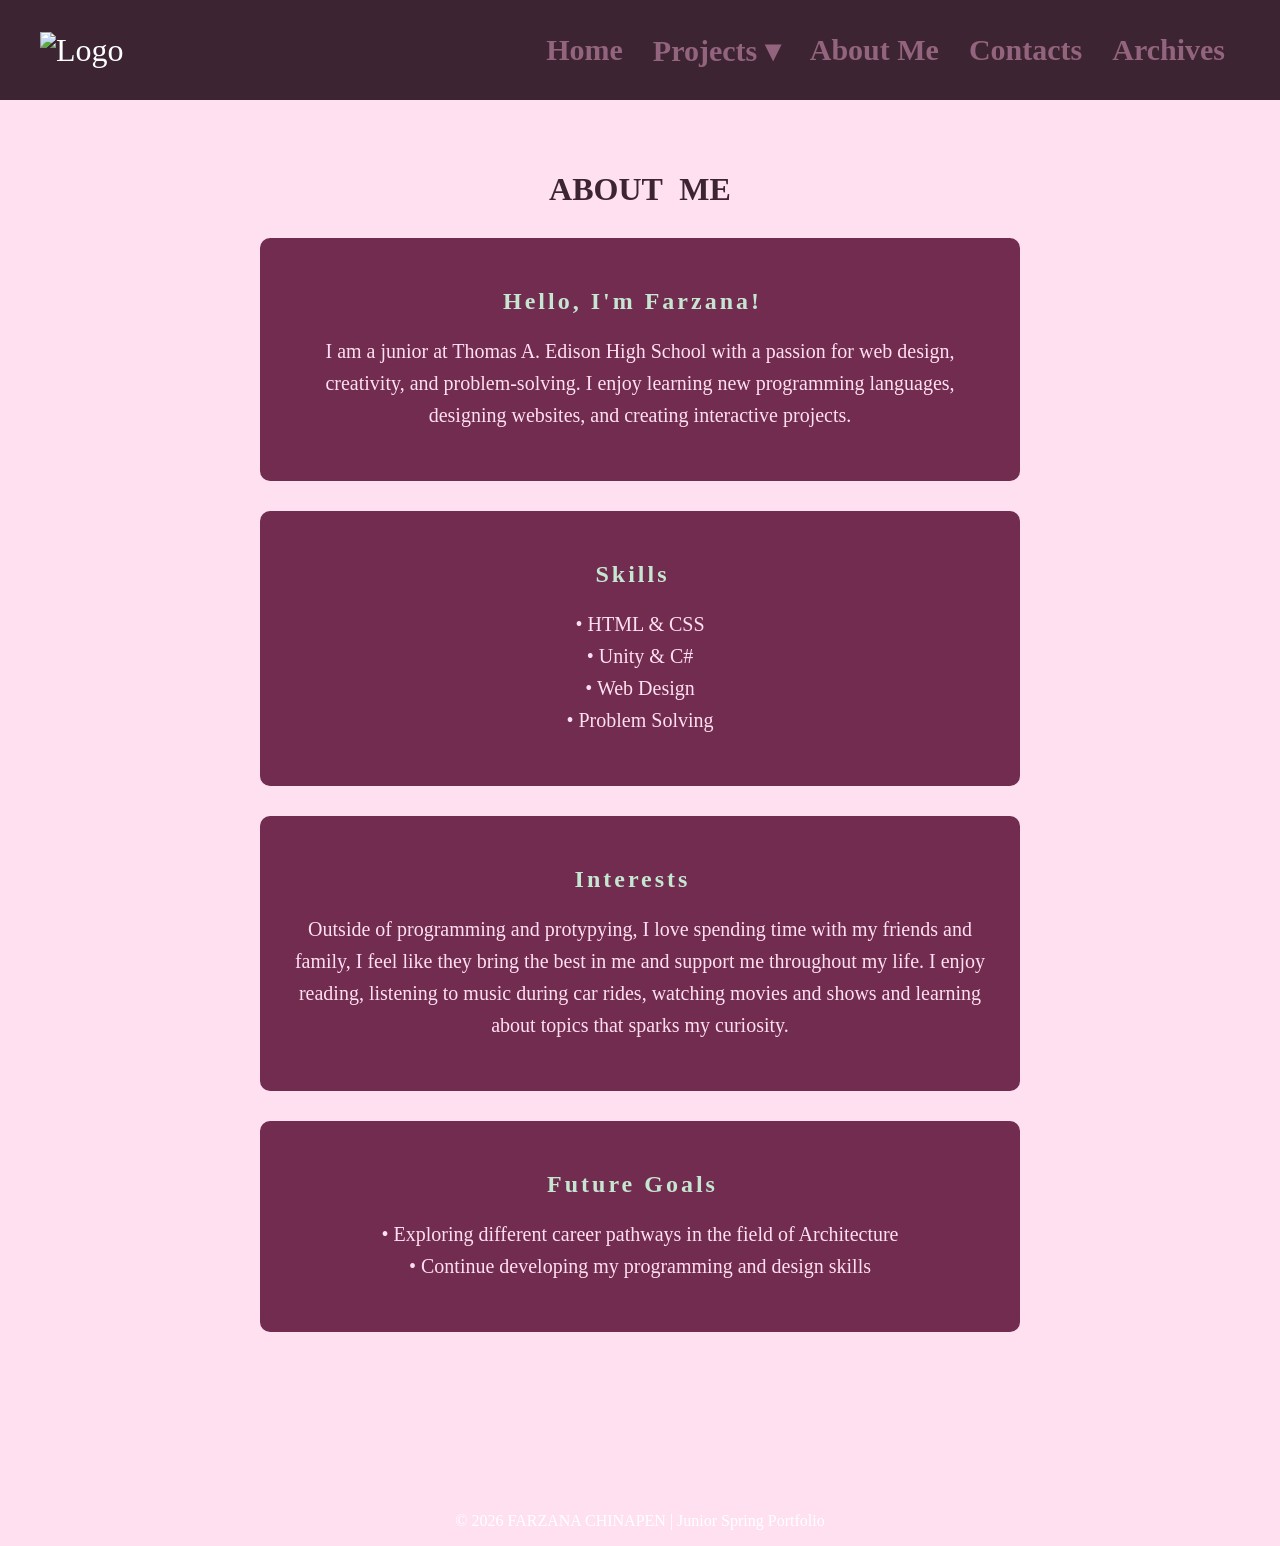
==== about.html @ 126d2278 "archive nav bar" ====
<!DOCTYPE html>
<html>
<head>
    <title>ABOUT ME | FARZANA CHINAPEN</title>
    <link rel="stylesheet" href="home.css">
    <link rel="icon" type="image/x-icon" href="Favicon-pin.png">
</head>

<body>

<nav>
    <div class="logo">
        <img src="Favicon-pin.png" alt="Logo" width="60px">
    </div>

    <ul>
        <li><a href="index.html">Home</a></li>

        <li class="dropdown">
            <a href="projects.html">Projects ▾</a>

            <ul class="dropdown-menu">
                <li><a href="unity-projects.html">Unity Projects</a></li>
                <li><a href="labs.html">Labs</a></li>
            </ul>
        </li>

        <li><a href="about.html">About Me</a></li>
        <li><a href="contact.html">Contacts</a></li>
        <li><a href="archive.html">Archives</a> </li>
    </ul>
</nav>

<div class="container">

    <h1>ABOUT ME</h1>

    <div class="card">

        <h2>Hello, I'm Farzana!</h2>

        <p>
            I am a junior at Thomas A. Edison High School with a passion
            for web design, creativity, and problem-solving.
            I enjoy learning new programming languages,
            designing websites, and creating interactive projects.
        </p>

    </div>

    <div class="card">

        <h2>Skills</h2>

        <p>
            • HTML & CSS<br>
            • Unity & C#<br>
            • Web Design<br>
            • Problem Solving
        </p>

    </div>

    <div class="card">

        <h2>Interests</h2>

        <p>
            Outside of programming and protypying, I love spending time with my friends and family, I feel like they bring the best in me and support me throughout my life. I enjoy reading, listening to music during car rides, watching movies and shows and learning about topics that sparks my curiosity.   
        </p>

    </div>

    <div class="card">

        <h2>Future Goals</h2>

        <p>
            • Exploring different career pathways in the field of Architecture<br>
            • Continue developing my programming and design skills<br>
            
        </p>

    </div>

</div>

<footer>
    <p>© <span id="year"></span> FARZANA CHINAPEN | Junior Spring Portfolio</p>
</footer>

<script>
document.getElementById("year").textContent =
new Date().getFullYear();
</script>

</body>
</html>
---- home.css ----
body{
  font-family:fantasy;
  text-align: center;
  color: #ffffff;
  margin: 0;
  background-color: #FFE0F0; 
}

h1 {
  color:#3c2432;
  text-align: center;
  word-spacing: 9px;
}

nav a{
  text-decoration:none;
  margin:0 15px;
}

.container{
  padding: 50px;
  text-align: middle;
}

.card{
  background:#722c4f;
  padding:30px;
  max-width:700px;
  border-radius:10px;
} 

.resource-card {
  background-color: #722c4f;
  padding: 8px; 
  max-width:700px;
  margin: auto;
  text-align:middle;
  border-radius: 10px;
}
nav{
  background:#3c2432;
  height:100px;
  display:flex;
  justify-content:space-between;
  align-items:center;
  padding:0 40px;
}

.logo{
  font-size:32px;
}

nav ul{
  list-style:none;
  display:flex;
  align-items:center;
 
}

nav ul li{
  position:relative;
}

nav a{
  color:#92647d;
  text-decoration:none;
  font-size:30px;
  font-weight:bold;
  transition:.3s;
}

nav a:hover{
  color:#e8b4d7;
}


/* Dropdown */

.dropdown-menu{
  position:absolute;
  top:45px;
  left:0;
  background:#722c4f;
  min-width:220px;
  border-radius:12px;
  display:none;
  flex-direction:column;
  padding:10px 0;
  z-index:1000;
}

.dropdown-menu li{
  width:100%;
}

.dropdown-menu a{
  display:block;
  padding:12px 20px;
  font-size:18px;
}

.dropdown-menu a:hover{
  background:#722c4f;
}

.dropdown:hover .dropdown-menu{
  display:flex;
}
 
footer{
    text-align:center;
    margin-top:100px;
    color:white;
}

.project-grid{
    display:flex;
    justify-content:center;
    gap:40px;
    flex-wrap:wrap;
    margin-top:40px;
}

.project-card{
    background:#722c4f;
    width:350px;
    padding:30px;
    border-radius:15px;
    text-decoration:none;
    color:#cb92b0;
    transition:0.3s;
    box-shadow:0 4px 10px rgba(0,0,0,0.2);
}

.project-card:hover{
    transform:translateY(-8px);
    background:#E0FFEB;
    color: #30804B;
}

.project-card h2{
    margin-bottom:15px;
    text-align:center;
}

.project-card p{
    font-size:18px;
    line-height:1.5;
}

.card img{
    margin-top:15px;
    margin-bottom:15px;
    border-radius:10px;
    max-width:45%;
}

.card h2{
    color:#92647d;
    margin-right:15px;
}

.card p{
    color:#dea6cf;
    font-size:18px;
    line-height:1.6;
}


.skill-images {
  display: flex;
  justify-content: center;
  gap: 1.5em;
  margin-top: 1em;
}

.picture {
  transition: transform 0.2s ease;
}
.picture:hover {
  transform: scale(1.05);
}

.link-pic {
  height: 80px;
  width: 80px;
  border-radius: 10px;
  border: 2px solid white;
  object-fit: cover;
}


.card{
  background:#722c4f;
  padding:30px;
  max-width:700px;
  margin:30px auto;
  border-radius:10px;
  text-align:center;
}

.card h2{
  color:#fbfcfa;
  margin-bottom:15px;
}

.card p{
  color:#92647d;
  font-size:20px;
  line-height:1.6;
}

.card img{
  border-radius:50%;
  margin-bottom:20px;
  border:4px solid #D3A1BE;
}

.card p{
  color:#FFE0F0;
  font-size:20px;
  
}

.card h2{
  color:#c5e6d0;
  letter-spacing: 3px;
}
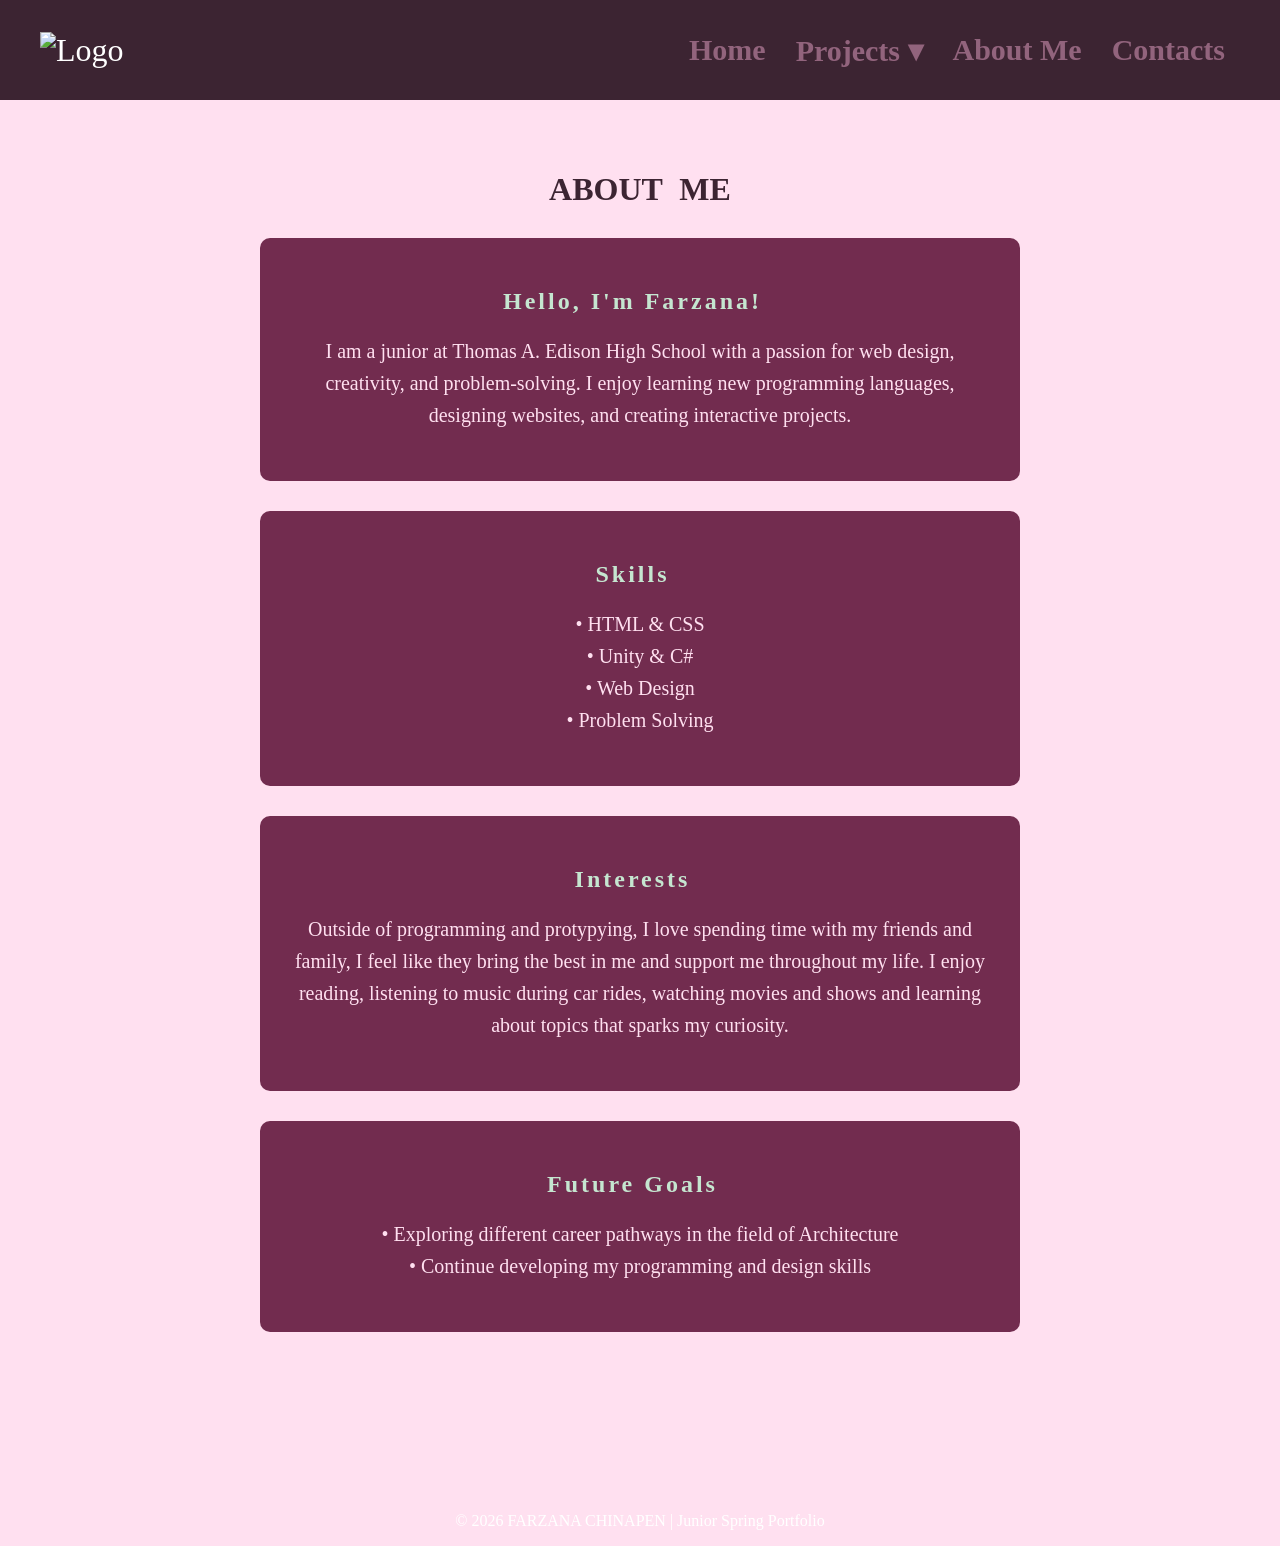
==== commit 840b8374: "dont need a archive page no more" ====
--- a/about.html
+++ b/about.html
@@ -27,7 +27,6 @@
 
         <li><a href="about.html">About Me</a></li>
         <li><a href="contact.html">Contacts</a></li>
-        <li><a href="archive.html">Archives</a> </li>
     </ul>
 </nav>
 
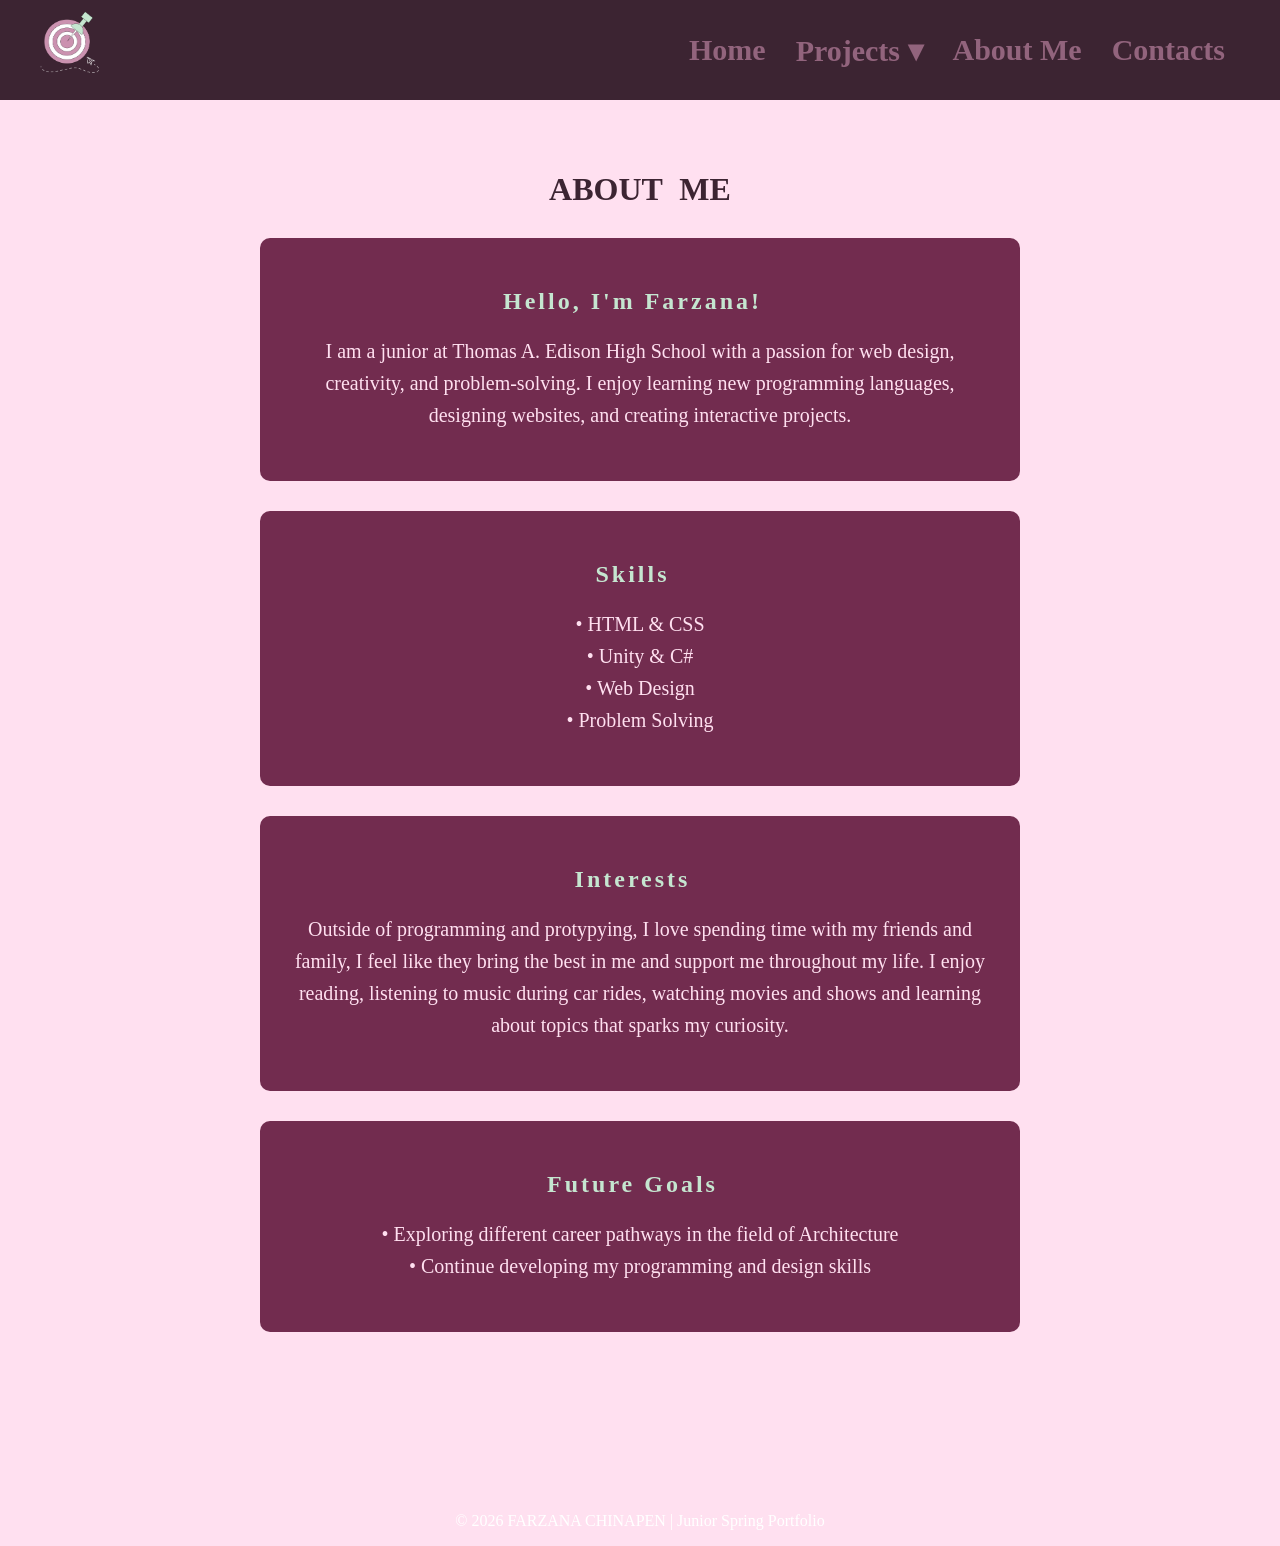
==== commit f5548316: "new fabiconnn" ====
--- a/about.html
+++ b/about.html
@@ -3,14 +3,14 @@
 <head>
     <title>ABOUT ME | FARZANA CHINAPEN</title>
     <link rel="stylesheet" href="home.css">
-    <link rel="icon" type="image/x-icon" href="Favicon-pin.png">
+    <link rel="icon" type="image/x-icon" href="NewFabicon.png">
 </head>
 
 <body>
 
 <nav>
     <div class="logo">
-        <img src="Favicon-pin.png" alt="Logo" width="60px">
+        <img src="NewFabicon.png" alt="Logo" width="60px">
     </div>
 
     <ul>
@@ -22,6 +22,7 @@
             <ul class="dropdown-menu">
                 <li><a href="unity-projects.html">Unity Projects</a></li>
                 <li><a href="labs.html">Labs</a></li>
+                <li><a href= "comp.html">Compeitions</a></li>
             </ul>
         </li>
 
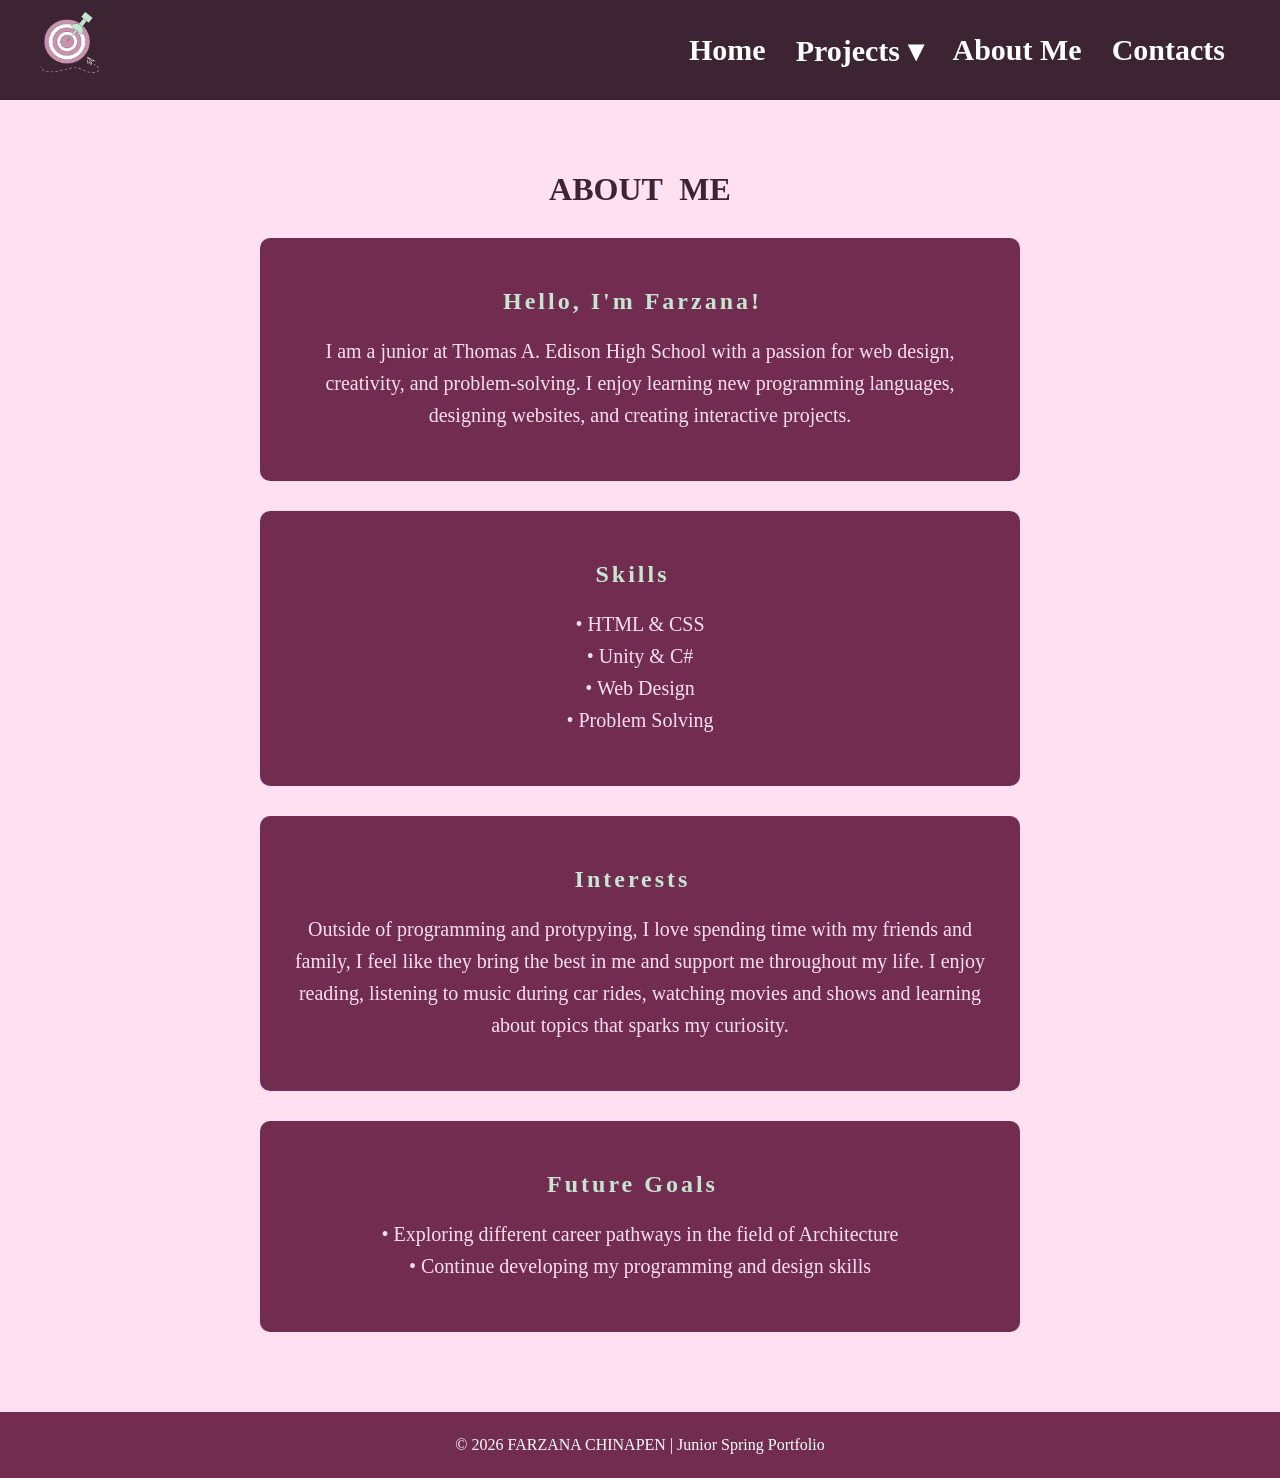
==== commit 3a512681: "fixed footer" ====
--- a/about.html
+++ b/about.html
@@ -85,10 +85,9 @@
 
 </div>
 
-<footer>
+<footer class="resource-card">
     <p>© <span id="year"></span> FARZANA CHINAPEN | Junior Spring Portfolio</p>
 </footer>
-
 <script>
 document.getElementById("year").textContent =
 new Date().getFullYear();
--- a/home.css
+++ b/home.css
@@ -1,7 +1,7 @@
 body{
   font-family:fantasy;
   text-align: center;
-  color: #ffffff;
+  color: #722c4f;
   margin: 0;
   background-color: #FFE0F0; 
 }
@@ -32,11 +32,14 @@
 .resource-card {
   background-color: #722c4f;
   padding: 8px; 
-  max-width:700px;
+  
   margin: auto;
   text-align:middle;
-  border-radius: 10px;
-}
+  
+}
+
+
+
 nav{
   background:#3c2432;
   height:100px;
@@ -110,7 +113,7 @@
 footer{
     text-align:center;
     margin-top:100px;
-    color:white;
+    color:rgb(255, 255, 255);
 }
 
 .project-grid{
@@ -122,12 +125,11 @@
 }
 
 .project-card{
-    background:#722c4f;
     width:350px;
     padding:30px;
     border-radius:15px;
     text-decoration:none;
-    color:#cb92b0;
+    color:#722c4f;
     transition:0.3s;
     box-shadow:0 4px 10px rgba(0,0,0,0.2);
 }
@@ -182,12 +184,23 @@
 }
 
 .link-pic {
-  height: 80px;
-  width: 80px;
-  border-radius: 10px;
-  border: 2px solid white;
+  height: 100px;
+  width: 101px;
   object-fit: cover;
 }
+
+a:link {
+  color: rgb(255, 255, 255);
+  background-color: transparent;
+  text-decoration: none;
+}
+
+a:visited {
+  color: pink;
+  background-color: transparent;
+  text-decoration: none;
+}
+
 
 
 .card{
@@ -211,9 +224,7 @@
 }
 
 .card img{
-  border-radius:50%;
-  margin-bottom:20px;
-  border:4px solid #D3A1BE;
+  margin: center;
 }
 
 .card p{
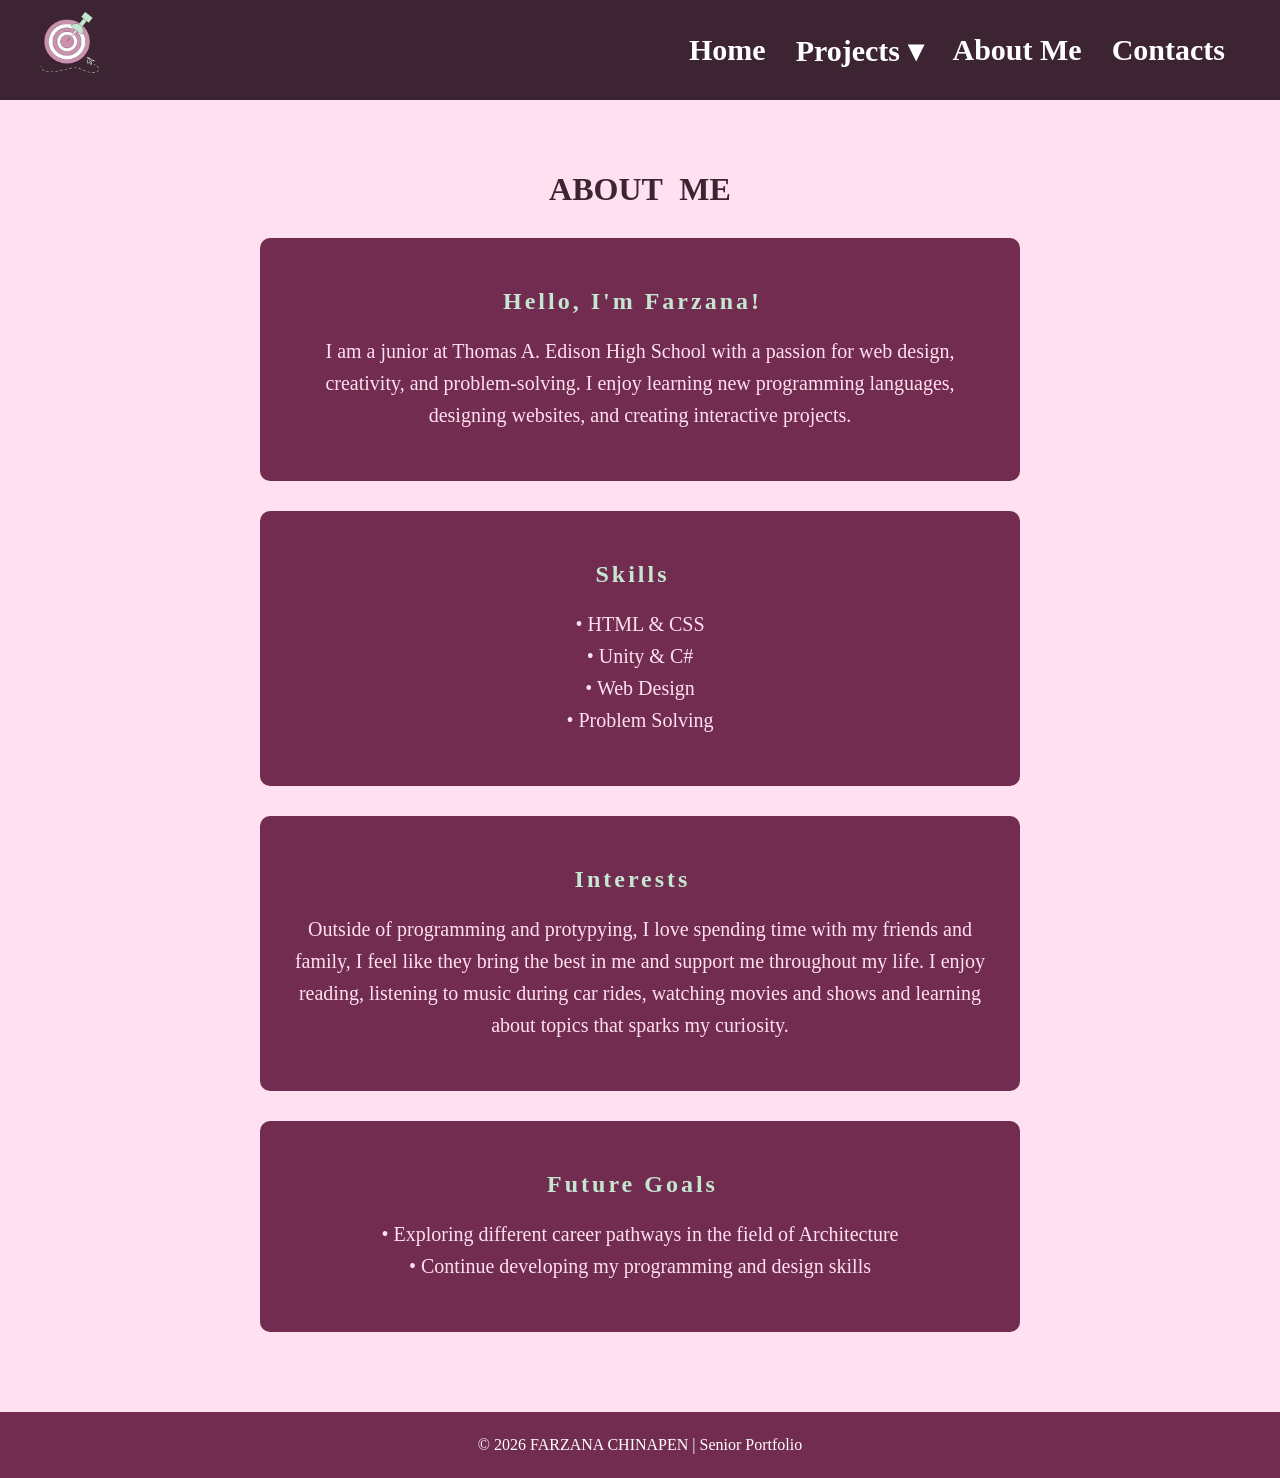
==== commit a92b8d89: "changed junior to senior" ====
--- a/about.html
+++ b/about.html
@@ -86,7 +86,7 @@
 </div>
 
 <footer class="resource-card">
-    <p>© <span id="year"></span> FARZANA CHINAPEN | Junior Spring Portfolio</p>
+    <p>© <span id="year"></span> FARZANA CHINAPEN | Senior Portfolio</p>
 </footer>
 <script>
 document.getElementById("year").textContent =
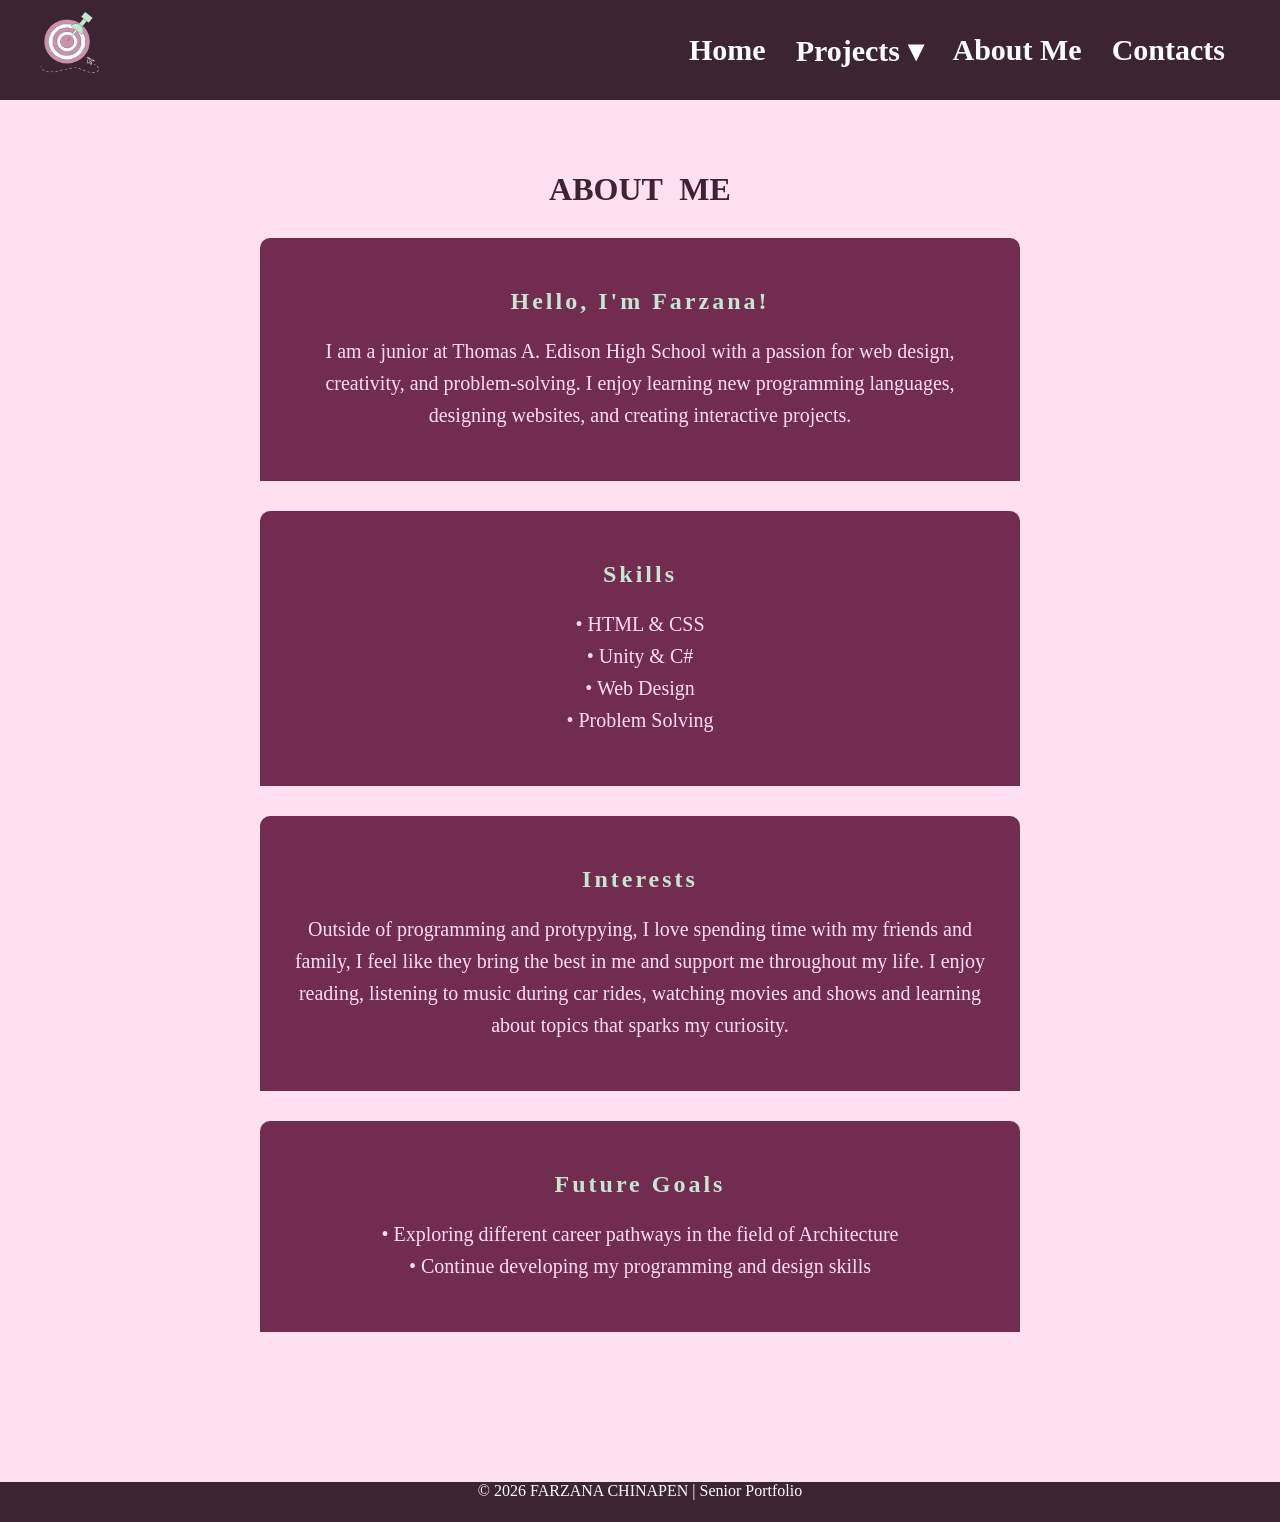
==== commit b49497a1: "fixed fotter more" ====
--- a/about.html
+++ b/about.html
@@ -85,7 +85,7 @@
 
 </div>
 
-<footer class="resource-card">
+<footer class="resourcefooter-card">
     <p>© <span id="year"></span> FARZANA CHINAPEN | Senior Portfolio</p>
 </footer>
 <script>
--- a/home.css
+++ b/home.css
@@ -10,32 +10,6 @@
   color:#3c2432;
   text-align: center;
   word-spacing: 9px;
-}
-
-nav a{
-  text-decoration:none;
-  margin:0 15px;
-}
-
-.container{
-  padding: 50px;
-  text-align: middle;
-}
-
-.card{
-  background:#722c4f;
-  padding:30px;
-  max-width:700px;
-  border-radius:10px;
-} 
-
-.resource-card {
-  background-color: #722c4f;
-  padding: 8px; 
-  
-  margin: auto;
-  text-align:middle;
-  
 }
 
 
@@ -67,6 +41,7 @@
 nav a{
   color:#92647d;
   text-decoration:none;
+  margin:0 15px;
   font-size:30px;
   font-weight:bold;
   transition:.3s;
@@ -96,25 +71,38 @@
   width:100%;
 }
 
-.dropdown-menu a{
+.dropdown-menu a {
   display:block;
   padding:12px 20px;
   font-size:18px;
 }
 
-.dropdown-menu a:hover{
+.dropdown-menu a:hover {
   background:#722c4f;
 }
 
 .dropdown:hover .dropdown-menu{
   display:flex;
 }
- 
-footer{
-    text-align:center;
-    margin-top:100px;
-    color:rgb(255, 255, 255);
-}
+
+.container{
+  padding: 50px;
+  text-align: middle;
+}
+
+/* Links*/
+
+ a:link {
+  color: rgb(255, 255, 255);
+  text-decoration: none;
+}
+
+a:visited {
+  color: pink;
+  text-decoration: none;
+}
+
+/* Project Cards */
 
 .project-grid{
     display:flex;
@@ -129,7 +117,8 @@
     padding:30px;
     border-radius:15px;
     text-decoration:none;
-    color:#722c4f;
+    background-color:#722c4f;
+    color: #FFE0F0;
     transition:0.3s;
     box-shadow:0 4px 10px rgba(0,0,0,0.2);
 }
@@ -150,38 +139,62 @@
     line-height:1.5;
 }
 
+/* Cards*/
+
+.card{
+  background-color:#722c4f;
+  padding:30px;
+  max-width:700px;
+  margin:30px auto 0 auto;
+  border-radius: 10px 10px 0 0;
+  text-align: center;
+}
+
+.card h2{
+  color:#c5e6d0;
+  letter-spacing: 3px;
+  margin-bottom: 15px;
+}
+
+.card p{
+  color:#FFE0F0;
+  font-size:20px;
+  line-height: 1.6;
+}
+
 .card img{
-    margin-top:15px;
-    margin-bottom:15px;
+    display:block;
+    margin:15px auto;
     border-radius:10px;
     max-width:45%;
 }
-
-.card h2{
-    color:#92647d;
-    margin-right:15px;
-}
-
-.card p{
-    color:#dea6cf;
-    font-size:18px;
-    line-height:1.6;
-}
-
+ 
+.resource-card {
+  background-color: #722c4f;
+  padding: 20px 30px 30px 30px; 
+  max-width: 700px;
+  margin: 0 auto 30px auto;
+  border-radius: 0 0 10px 10px;
+  text-align:center;
+}
+
+/* Skills and Images */
 
 .skill-images {
   display: flex;
   justify-content: center;
-  gap: 1.5em;
+  gap: 100px;
   margin-top: 1em;
 }
 
 .picture {
   transition: transform 0.2s ease;
 }
+
 .picture:hover {
   transform: scale(1.05);
 }
+
 
 .link-pic {
   height: 100px;
@@ -189,51 +202,14 @@
   object-fit: cover;
 }
 
-a:link {
-  color: rgb(255, 255, 255);
-  background-color: transparent;
-  text-decoration: none;
-}
-
-a:visited {
-  color: pink;
-  background-color: transparent;
-  text-decoration: none;
-}
-
-
-
-.card{
-  background:#722c4f;
-  padding:30px;
-  max-width:700px;
-  margin:30px auto;
-  border-radius:10px;
-  text-align:center;
-}
-
-.card h2{
-  color:#fbfcfa;
-  margin-bottom:15px;
-}
-
-.card p{
-  color:#92647d;
-  font-size:20px;
-  line-height:1.6;
-}
-
-.card img{
-  margin: center;
-}
-
-.card p{
-  color:#FFE0F0;
-  font-size:20px;
-  
-}
-
-.card h2{
-  color:#c5e6d0;
-  letter-spacing: 3px;
-}+footer{
+    text-align: center;
+    margin-top:100px;
+    color:rgb(255, 255, 255);
+}
+
+.resourcefooter-card {
+  background:#3c2432;
+  height:40px;
+ 
+}
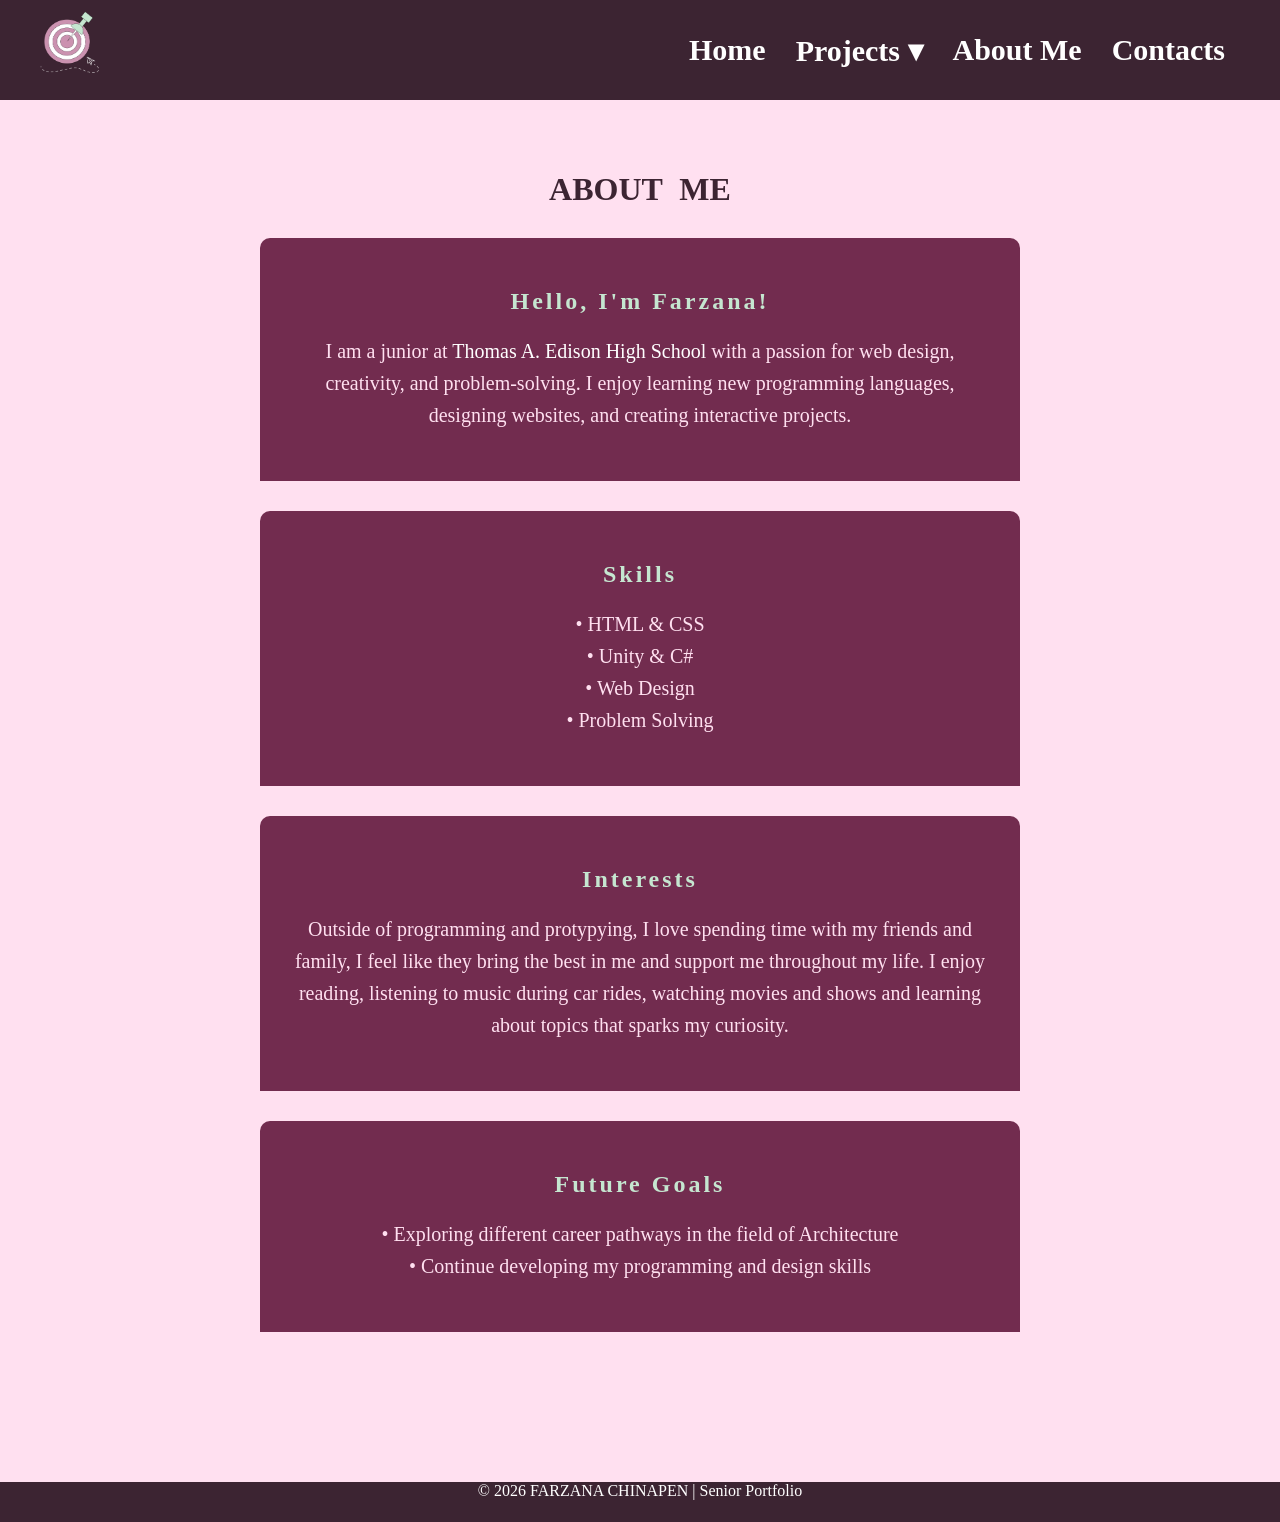
==== commit 677a2fbb: "more links" ====
--- a/about.html
+++ b/about.html
@@ -40,7 +40,7 @@
         <h2>Hello, I'm Farzana!</h2>
 
         <p>
-            I am a junior at Thomas A. Edison High School with a passion
+            I am a junior at <a href="https://www.taehs.org/" target="_blank">Thomas A. Edison High School</a> with a passion
             for web design, creativity, and problem-solving.
             I enjoy learning new programming languages,
             designing websites, and creating interactive projects.
